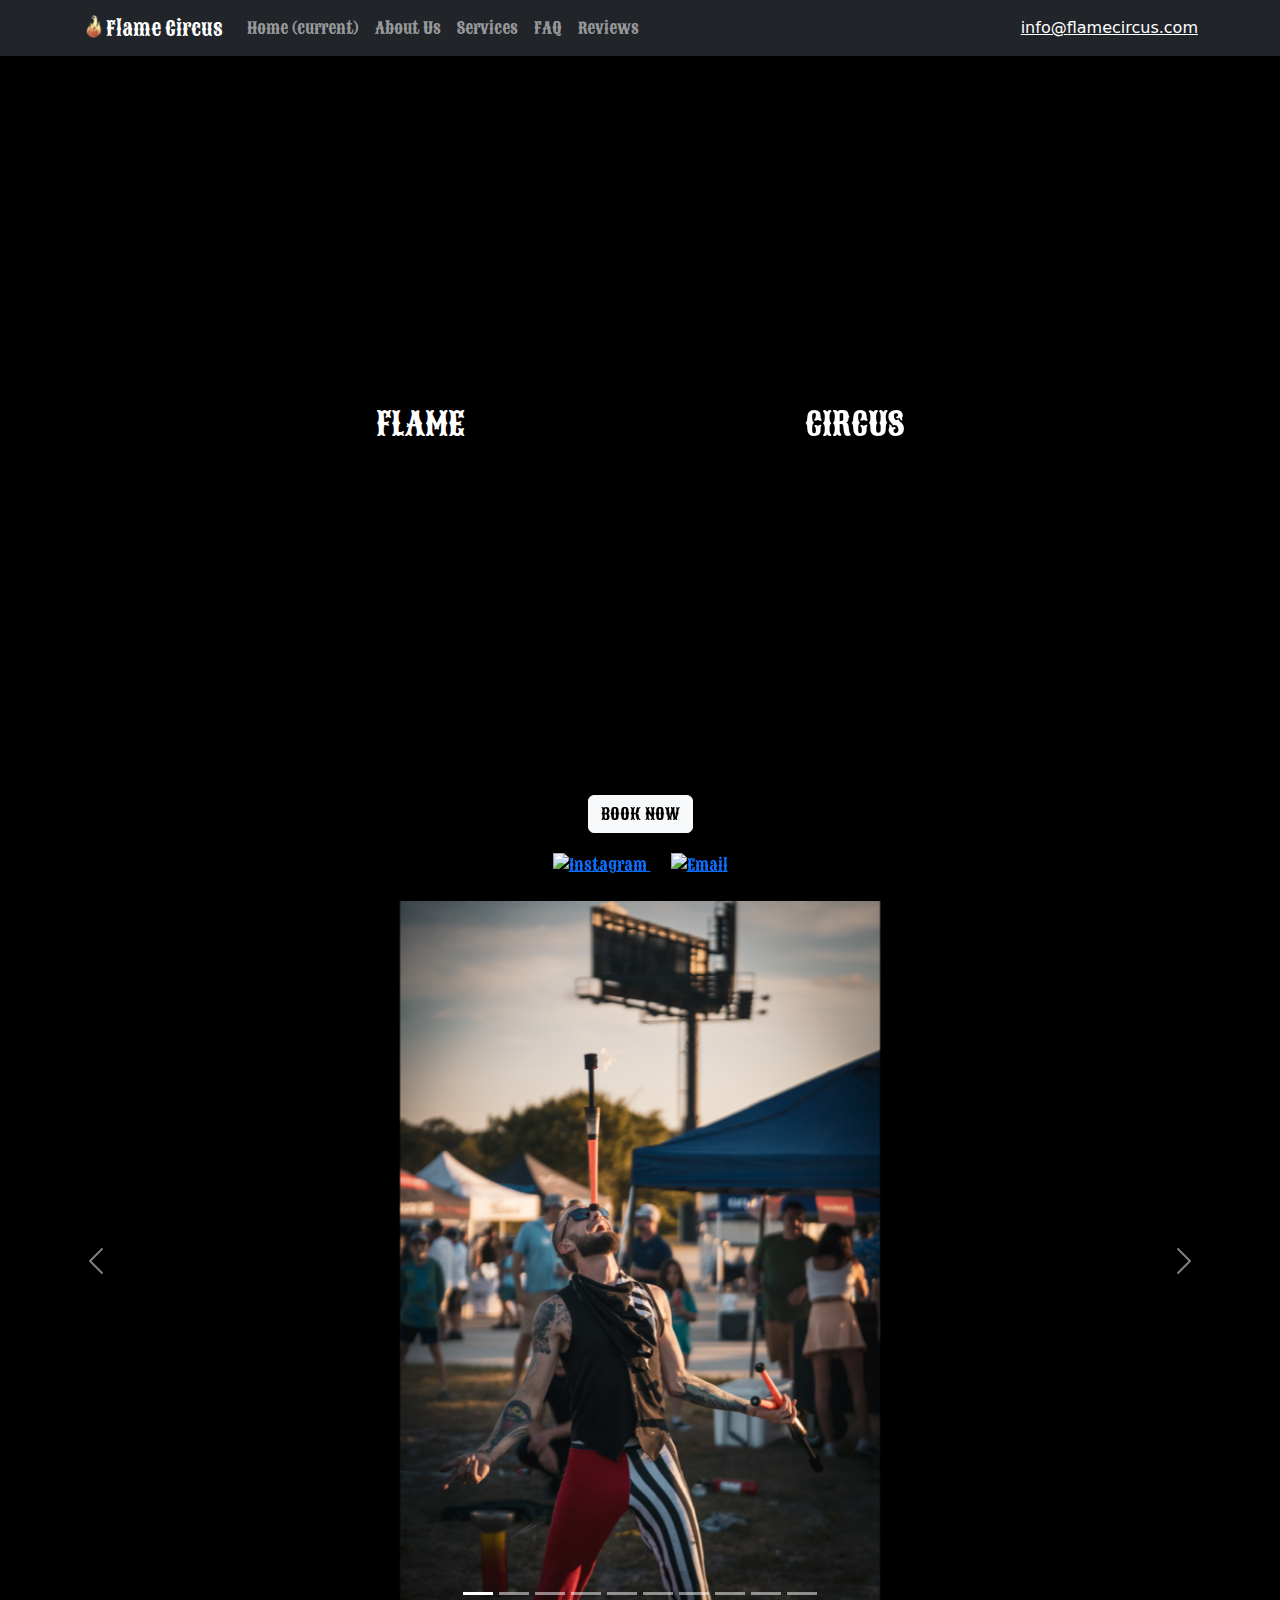
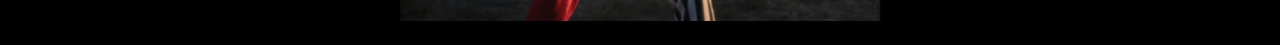
==== index.html @ c6e6c2fb "Update index.html" ====
<!DOCTYPE html>
<html>
  <head>
    <meta charset="utf-8" />
    <meta name="viewport" content="width=device-width, initial-scale=1" />
    <title>Flame Circus</title>
    <link rel="icon" type="image/x-icon" href="/icons/favicon.png" />
    <link rel="stylesheet" href="css/main.css" />
    <link rel="stylesheet" href="css/index.css" />
    <link
      href="https://cdn.jsdelivr.net/npm/bootstrap@5.3.3/dist/css/bootstrap.min.css"
      rel="stylesheet"
      integrity="sha384-QWTKZyjpPEjISv5WaRU9OFeRpok6YctnYmDr5pNlyT2bRjXh0JMhjY6hW+ALEwIH"
      crossorigin="anonymous"
    />
    <script src="js/jquery-3.7.1.min.js"></script>
    <script
      src="https://cdn.jsdelivr.net/npm/bootstrap@5.3.3/dist/js/bootstrap.bundle.min.js"
      integrity="sha384-YvpcrYf0tY3lHB60NNkmXc5s9fDVZLESaAA55NDzOxhy9GkcIdslK1eN7N6jIeHz"
      crossorigin="anonymous"
    ></script>
    <script
      src="https://kit.fontawesome.com/cb762b6c4d.js"
      crossorigin="anonymous"
    ></script>
    <link rel="preconnect" href="https://fonts.googleapis.com" />
    <style>
      .icon-container {
        text-align: center;
        margin-top: 20px;
      }

      .icon-container a {
        margin: 0 10px;
      }

      .social-icon {
        width: 30px;
        height: auto;
        cursor: pointer;
      }
    </style>
  </head>
  <body>
    <nav class="navbar navbar-expand-lg fixed-top navbar-dark bg-dark">
      <div class="container">
        <a class="navbar-brand" href="/">
          <img
            src="/icons/favicon.png"
            alt="Logo"
            width="24"
            height="24"
            class="d-inline-block align-text-top"
          />Flame Circus</a
        >
        <button
          class="navbar-toggler"
          type="button"
          data-bs-toggle="collapse"
          data-bs-target="#navbarSupportedContent"
          aria-controls="navbarSupportedContent"
          aria-expanded="false"
          aria-label="Toggle navigation"
        >
          <span class="navbar-toggler-icon"></span>
        </button>

        <div class="collapse navbar-collapse" id="navbarSupportedContent">
          <ul class="navbar-nav mr-auto">
            <li class="nav-item active">
              <a class="nav-link" href="/"
                >Home <span class="sr-only">(current)</span></a
              >
            </li>
            <li class="nav-item">
              <a class="nav-link" href="about.html">About Us</a>
            </li>
            <li class="nav-item">
              <a class="nav-link" href="services.html">Services</a>
            </li>
            <li class="nav-item">
              <a class="nav-link" href="faq.html">FAQ</a>
            </li>
            <li class="nav-item">
              <a class="nav-link" href="reviews.html">Reviews</a>
            </li>
          </ul>
          <div class="ms-auto normal-font">
            <a class="normal-font" href="mailto:info@flamecircus.com"
              >info@flamecircus.com</a
            >
          </div>
        </div>
      </div>
    </nav>

    <div class="container">
      <section id="hero">
        <span class="side-panel vertical-text d-inline-block d-sm-none"
          >FLAME</span
        >
        <span class="side-panel d-none d-sm-inline-block">FLAME</span>
        <iframe
          class="ytplayer"
          src="https://www.youtube.com/embed/XwRhIZVDZWY?si=_n5cfcqSEPoEB0MC&playlist=XwRhIZVDZWY&controls=0&autoplay=1&loop=1&mute=1&fs=0&showinfo=0&playsinline=1&iv_load_policy=3&origin=https%3A%2F%2Fflamecircus.com"
          title="YouTube video player"
          frameborder="0"
          allow="accelerometer; autoplay; clipboard-write; encrypted-media; gyroscope; picture-in-picture; web-share"
          allowfullscreen
        ></iframe>
        <span
          class="side-panel vertical-text d-inline-block d-sm-none"
          style="font-size: 27px"
          >CIRCUS</span
        >
        <span class="side-panel d-none d-sm-inline-block">CIRCUS</span>
        <div
          class="container position-absolute"
          data-aos="fade-up"
          data-aos-delay="500"
        ></div>
      </section>
    </div>

    <div class="book-now">
      <a
        href="https://www.thebash.com/circus-act/flame-circus"
        class="btn btn-light"
        role="button"
        >BOOK NOW</a
      >
    </div>

    <div class="icon-container">
      <a href="https://www.instagram.com/flamecircus?igsh=ZXBxbG9mZWM5a3Vl&utm_source=qr" target="_blank">
        <img src="https://cdn-icons-png.flaticon.com/512/2111/2111463.png" alt="Instagram" class="social-icon">
      </a>
      <a href="mailto:info@flamecircus.com" target="_blank">
        <img src="https://cdn-icons-png.flaticon.com/512/732/732200.png" alt="Email" class="social-icon">
      </a>
    </div>

    <div
      id="imageCarousel"
      class="carousel slide mt-4 mb-4"
      data-bs-ride="carousel"
      data-bs-pause="false"
      data-bs-interval="2800"
    >
      <div class="carousel-indicators">
        <button
          type="button"
          data-bs-target="#imageCarousel"
          data-bs-slide-to="0"
          class="active"
          aria-current="true"
          aria-label="Slide 1"
        ></button>
        <button
          type="button"
          data-bs-target="#imageCarousel"
          data-bs-slide-to="1"
          aria-label="Slide 2"
        ></button>
        <button
          type="button"
          data-bs-target="#imageCarousel"
          data-bs-slide-to="2"
          aria-label="Slide 3"
        ></button>
        <button
          type="button"
          data-bs-target="#imageCarousel"
          data-bs-slide-to="3"
          aria-label="Slide 4"
        ></button>
        <button
          type="button"
          data-bs-target="#imageCarousel"
          data-bs-slide-to="4"
          aria-label="Slide 5"
        ></button>
        <button
          type="button"
          data-bs-target="#imageCarousel"
          data-bs-slide-to="5"
          aria-label="Slide 6"
        ></button>
        <button
          type="button"
          data-bs-target="#imageCarousel"
          data-bs-slide-to="6"
          aria-label="Slide 7"
        ></button>
        <button
          type="button"
          data-bs-target="#imageCarousel"
          data-bs-slide-to="7"
          aria-label="Slide 8"
        ></button>
        <button
          type="button"
          data-bs-target="#imageCarousel"
          data-bs-slide-to="8"
          aria-label="Slide 9"
        ></button>
        <button
          type="button"
          data-bs-target="#imageCarousel"
          data-bs-slide-to="9"
          aria-label="Slide 10"
        ></button>
      </div>
      <div class="carousel-inner">
        <div class="carousel-item active">
          <img
            src="/images/front_page/jugglingHarley.jpeg"
            class="d-block"
            alt="Fire Juggling"
          />
        </div>
        <div class="carousel-item">
          <img
            src="/images/front_page/cheech.jpg"
            class="d-block"
            alt="Fire Fans"
          />
        </div>
        <div class="carousel-item">
          <img
            src="/images/front_page/sunwheelHarley.jpeg"
            class="d-block"
            alt="Sunwheel"
          />
        </div>
        <div class="carousel-item">
          <img
            src="/images/front_page/fireBubbles.jpg"
            class="d-block"
            alt="Fire Bubbles"
          />
        </div>
        <div class="carousel-item">
          <img
            src="/images/front_page/cheechDragonStaff.jpg"
            class="d-block"
            alt="Dragon Staff"
          />
        </div>
        <div class="carousel-item">
          <img
            src="/images/front_page/fireEatingHarley.jpeg"
            class="d-block"
            alt="Fire Eating"
          />
        </div>
        <div class="carousel-item">
          <img
            src="/images/front_page/fireSword.jpg"
            class="d-block"
            alt="Fire Sword"
          />
        </div>
        <div class="carousel-item">
          <img
            src="/images/front_page/poiHarley.jpeg"
            class="d-block"
            alt="Fire Poi"
          />
        </div>
        <div class="carousel-item">
          <img
            src="/images/front_page/sunwheel.JPG"
            class="d-block"
            alt="sunwheel"
          />
        </div>
        <div class="carousel-item">
          <img
            src="/images/front_page/devilSticks.jpg"
            class="d-block"
            alt="devil sticks"
          />
        </div>
      </div>
      <button
        class="carousel-control-prev"
        type="button"
        data-bs-target="#imageCarousel"
        data-bs-slide="prev"
      >
        <span class="carousel-control-prev-icon" aria-hidden="true"></span>
        <span class="visually-hidden">Previous</span>
      </button>
      <button
        class="carousel-control-next"
        type="button"
        data-bs-target="#imageCarousel"
        data-bs-slide="next"
      >
        <span class="carousel-control-next-icon" aria-hidden="true"></span>
        <span class="visually-hidden">Next</span>
      </button>
    </div>
    <script
      src="//code.tidio.co/kmjjuid2nrewwjeywnjt7pbdmknnktcn.js"
      async
    ></script>
  </body>
</html>
---- css/main.css ----
@import url("https://fonts.googleapis.com/css2?family=Akronim&family=Sancreek&display=swap");

body {
  background-color: #000000 !important;
  color: white !important;
  font-size: 35px;
  padding-top: 65px;
}

.bash-widget {
  width: 360px;
  height: 80vh;
  border: 0;
  margin: 16px auto;
  display: block;
}

.navbar-brand {
  font-family: "Sancreek", cursive !important;
}

.navbar-nav {
  font-family: "Sancreek", cursive !important;
}

h1 {
  font-family: "Sancreek", cursive !important;
}

.normal-font {
  font-family: var(--bs-body-font-family) !important;
  color: white;
}

/* Ensuring consistent font-weight for card-text elements */
.card-text {
  font-weight: normal; /* You can set this to 'bold' if needed */
}
---- css/index.css ----
body {
  font-family: "Sancreek", cursive !important;
}

.icon-center {
  display: flex;
  justify-content: center;
}

.icon {
  height: 1em;
  color: white;
  text-shadow: none;
  margin-left: 5px;
  margin-right: 5px;
}

button {
  font-family: inherit;
  font-size: 1em;
  border-radius: 13px;
  border: none;
  padding: 10px 20px;
  color: black;
  background-color: white;
}

button:hover {
  cursor: grab;
}

#hero {
  display: flex;
  gap: 20px;
  align-items: center;
  justify-content: center;
  color: white;
  max-height: 80vh;
  max-width: 100vw;
}

.side-panel {
  font-size: 32px;
  text-align: center;
}

.book-now {
  text-align: center;
  margin-top: 10px;
}

.ytplayer {
  pointer-events: none;
  height: 80vh;
}
@media (max-width: 576px) {
  .ytplayer {
    width: 60vw;
  }
}

.vertical-text {
  writing-mode: vertical-lr;
  text-orientation: upright;
}

#imageCarousel img {
  width: auto;
  height: 80vh;
  max-height: 80vh;
  margin-left: auto;
  margin-right: auto;
}
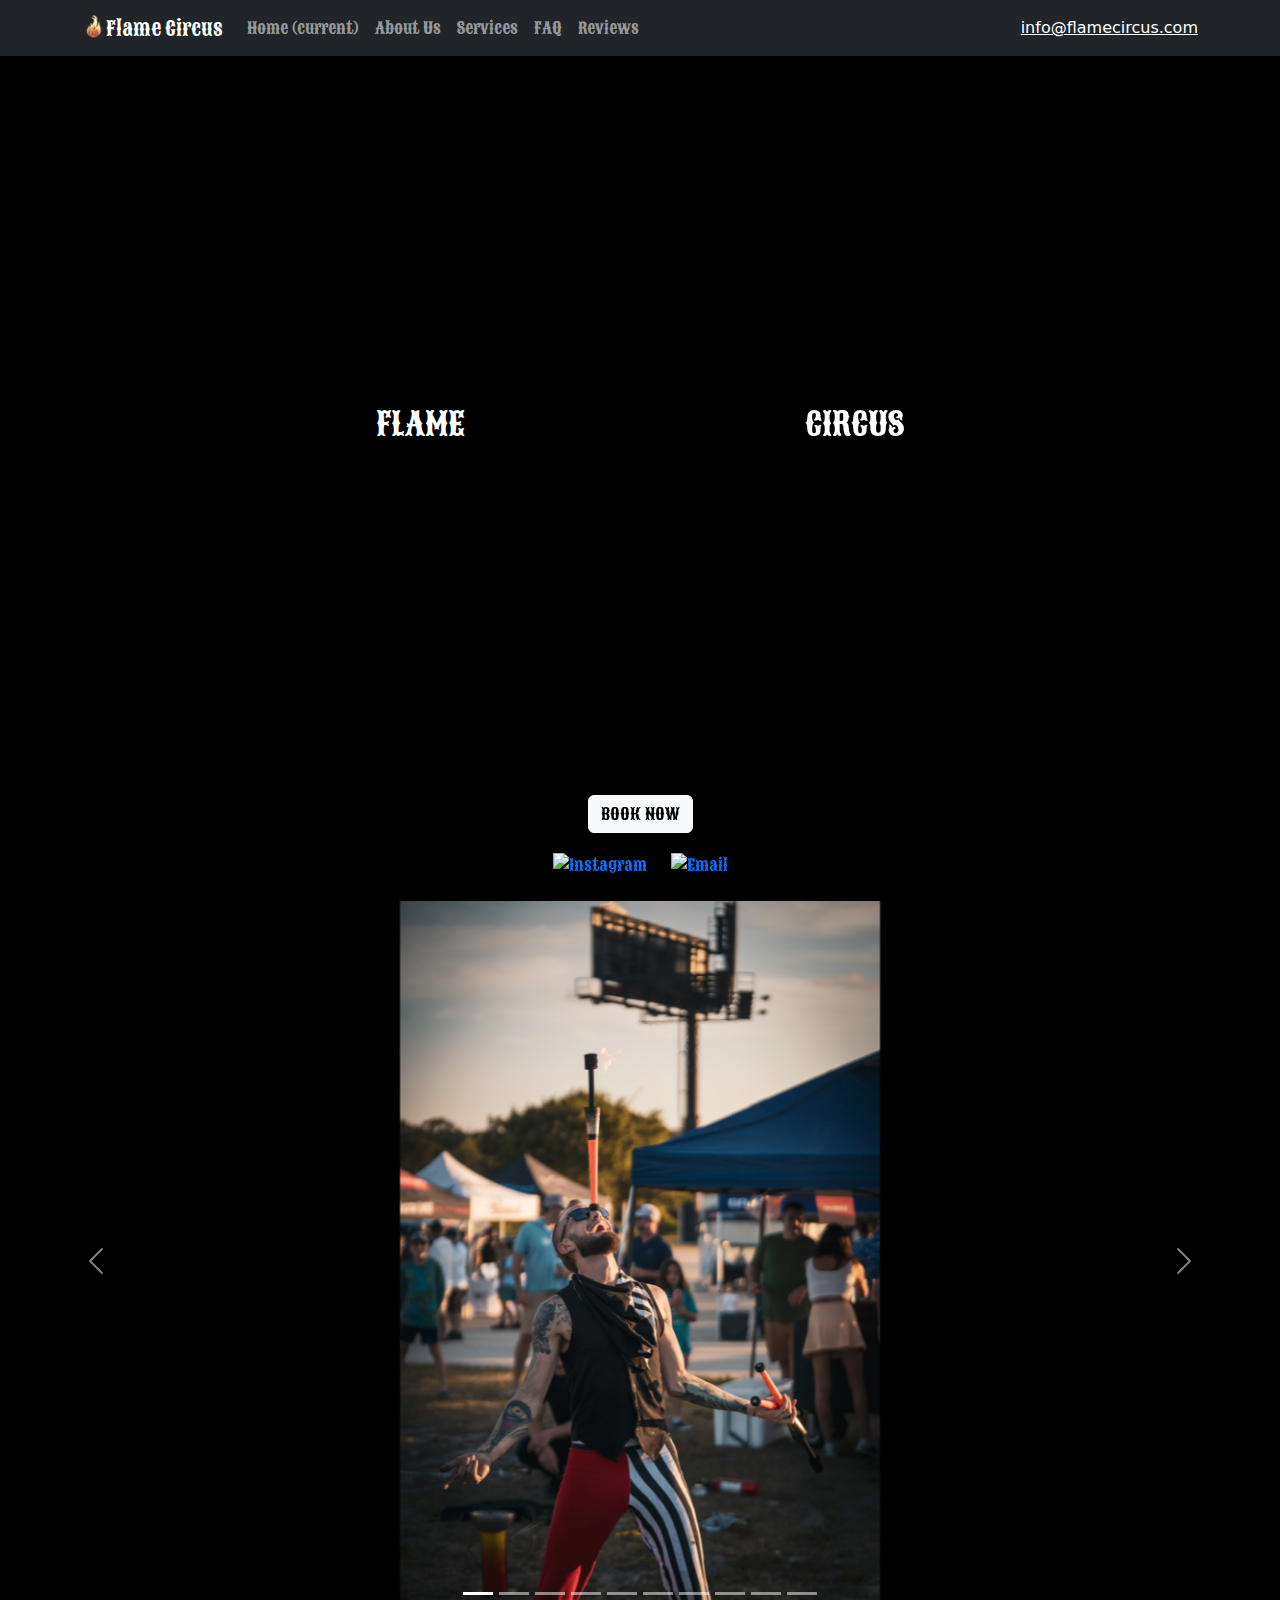
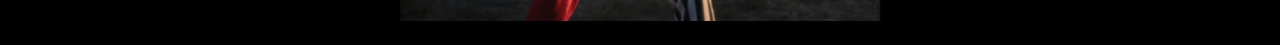
==== commit 4ea89dde: "Update index.html" ====
--- a/index.html
+++ b/index.html
@@ -32,6 +32,7 @@
 
       .icon-container a {
         margin: 0 10px;
+        text-decoration: none; /* Remove blue underline */
       }
 
       .social-icon {
